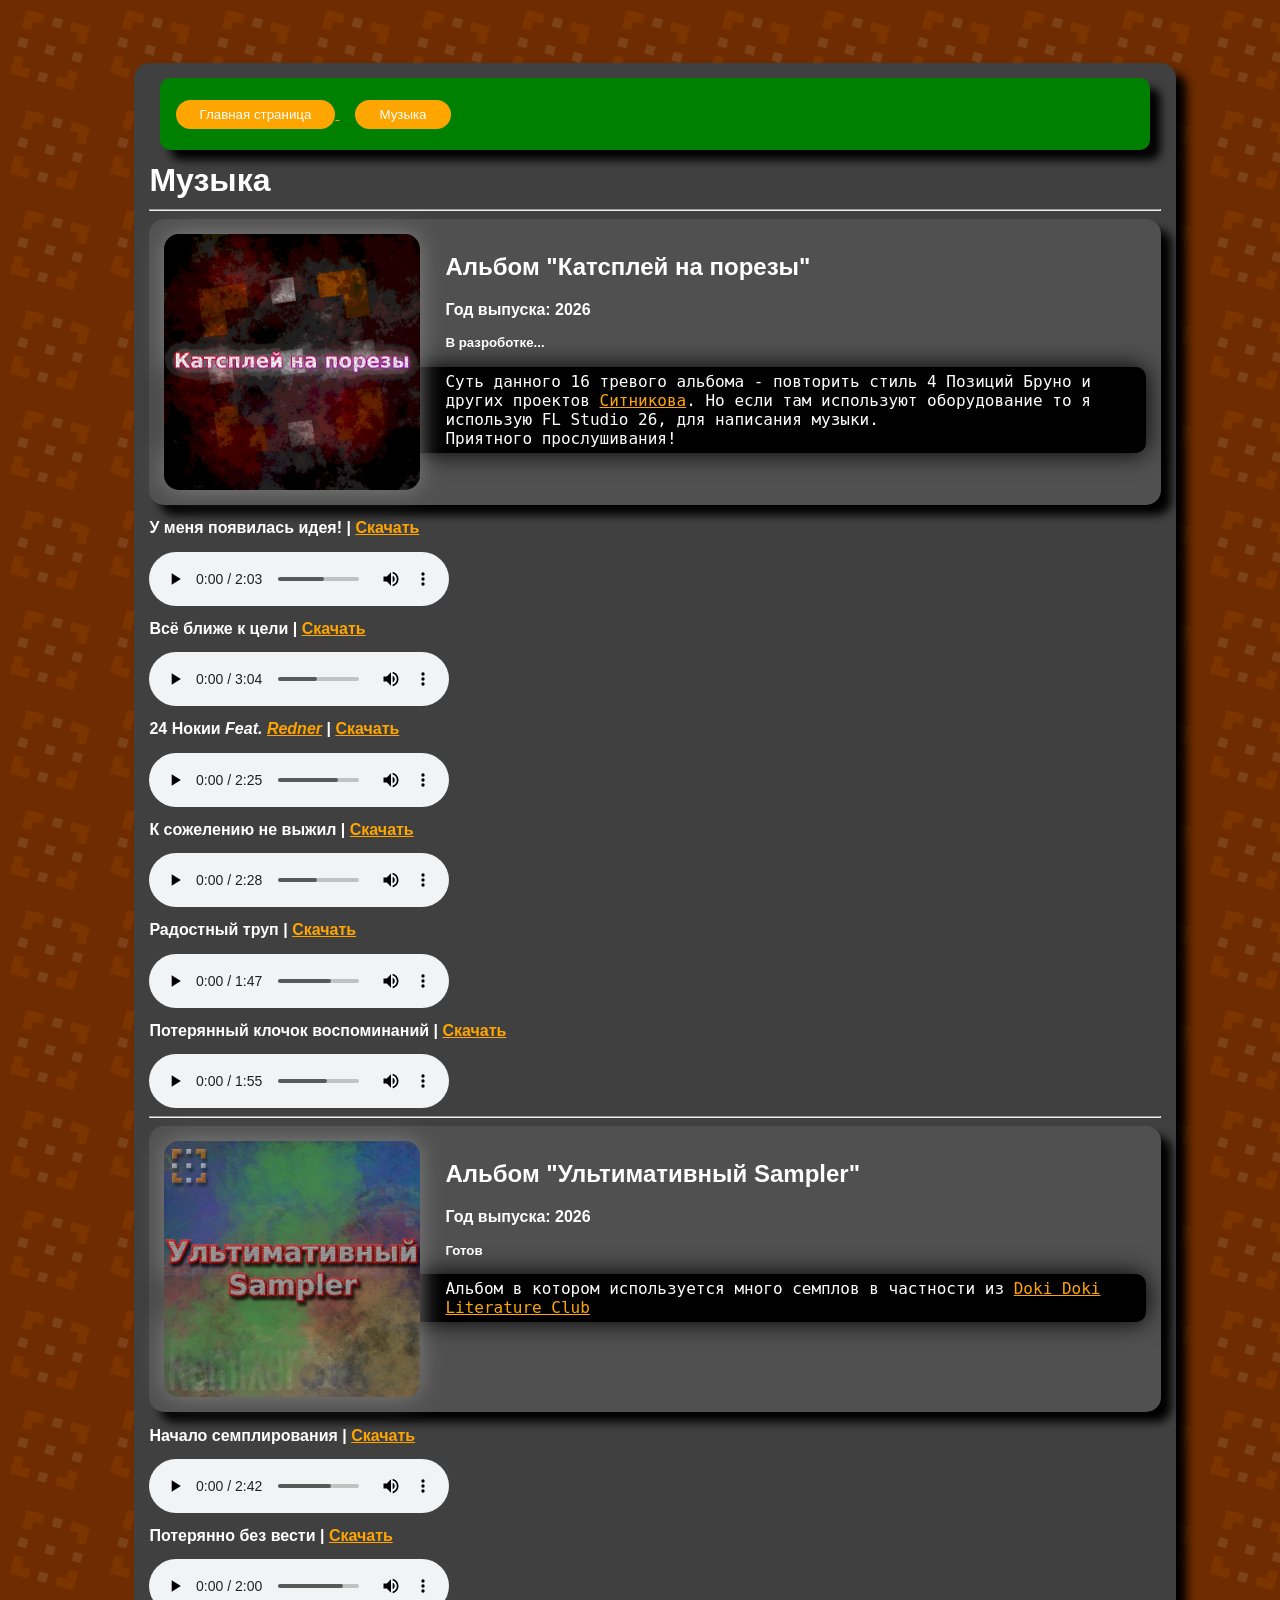
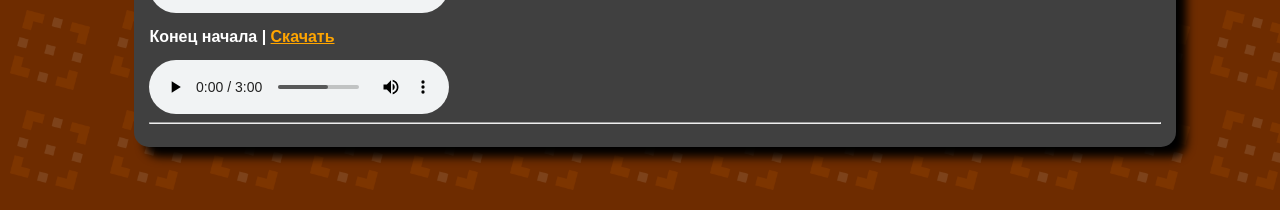
==== music.html @ 9b606dfc "Сайт создан" ====
<html>
    <head>
        <title>Музыка</title>
        <link rel="stylesheet" href="style.css">
    </head>
    <body>
        <div class="mainbox">
            <div class="upbox" style="background-color: green;">
                <a href="index.html">
                    <button class="upbuttons">Главная страница</button>
                </a>
                <a href="music.html">
                    <button class="upbuttons">Музыка</button>
                </a>
            </div>
            <h1>Музыка</h1>
            <hr>

            <div class="pofigbox">
                <img src="img/kats_na_pores.png" alt="", width="256">
                <div class="textblock">
                    <h2>Альбом <b>"Катсплей на порезы"</b></h2>
                    <h4>Год выпуска: 2026</h4>
                    <h5>В разроботке...</h5>
                    <p>Суть данного 16 тревого альбома - повторить стиль 4 Позиций Бруно и других проектов <a href="https://genius.com/artists/Aleksandr-sitnikov-rus", target="_blank">Ситникова</a>. Но если там используют оборудование то я использую FL Studio 26, для написания музыки.<br>Приятного прослушивания!</p>  
                </div>
            </div>

            <h4>У меня появилась идея! | <a href="aud/1/1.mp3" download="CubeRUB - У меня появилась идея! - Катсплей на порезы">Скачать</a></h4>
            <audio src="aud/1/1.mp3" controls></audio>
            
            <h4>Всё ближе к цели | <a href="aud/1/2.mp3" download="CubeRUB - Всё ближе к цели - Катсплей на порезы">Скачать</a></h4>
            <audio src="aud/1/2.mp3" controls></audio>
            
            <h4>24 Нокии <i>Feat. <a href="https://www.youtube.com/@SKVandRednerChannel", target="_blank">Redner</a></i> | <a href="aud/1/3.mp3" download="CubeRUB - 24 Нокии (Feat. Redner) - Катсплей на порезы">Скачать</a></h4>
            <audio src="aud/1/3.mp3" controls></audio>
            
            <h4>К сожелению не выжил | <a href="aud/1/4.mp3" download="CubeRUB - К сожелению не выжил - Катсплей на порезы">Скачать</a></h4>
            <audio src="aud/1/4.mp3" controls></audio>
            
            <h4>Радостный труп | <a href="aud/1/5.mp3" download="CubeRUB - Радостный труп - Катсплей на порезы">Скачать</a></h4>
            <audio src="aud/1/5.mp3" controls></audio>

            <h4>Потерянный клочок воспоминаний | <a href="aud/1/6.mp3" download="CubeRUB - Потерянный клочок воспоминаний - Катсплей на порезы">Скачать</a></h4>
            <audio src="aud/1/6.mp3" controls></audio>
            
            <hr>

            <div class="pofigbox">
                <img src="img/yltimat_sampler.png" alt="", width="256">
                <div class="textblock">
                    <h2>Альбом <b>"Ультимативный Sampler"</b></h2>
                    <h4>Год выпуска: 2026</h4>
                    <h5>Готов</h5>
                    <p>Альбом в котором используется много семплов в частности из <a href="https://ddlc.moe/">Doki Doki Literature Club</a></p>  
                </div>
            </div>
            
            <h4>Начало семплирования | <a href="aud/2/1.mp3" download="CubeRUB - Начало семплирования - Ультимативный Sampler">Скачать</a></h4>
            <audio src="aud/2/1.mp3" controls></audio>

            <h4>Потерянно без вести | <a href="aud/2/2.mp3" download="CubeRUB - Потерянно без вести - Ультимативный Sampler">Скачать</a></h4>
            <audio src="aud/2/2.mp3" controls></audio>

            <h4>Конец начала | <a href="aud/2/3.mp3" download="CubeRUB - Конец начала - Ультимативный Sampler">Скачать</a></h4>
            <audio src="aud/2/3.mp3" controls></audio>

            <hr>
        </div>
    </body>
</html>
---- style.css ----
body {
    background-repeat: repeat;
    background-image: url("img/Tile.png");
    background-size: 100px;
}
.mainbox {
    border-radius: 15px;
    background-color: rgb(64 64 64 / 255);
    box-shadow: 1cap 10px 10px black;
    width: 80%;
    padding: 15px;
    margin-top: 5%;
    margin-bottom: 5%;
    margin-left: 10%;
    text-align: left;

}
.upbox {
    border-radius: 10px;
    background-color: darkblue;
    box-shadow: 1cap 10px 10px black;
    width: 98%;
    height: 72px;
    margin-left: 1%;
    text-align: left;
    align-content: center;
    line-height: 64px;
    column-count: 64px;
}
.pofigbox {
    background-color: rgb(80, 80, 80);
    padding: 15px;
    border-radius: 15px;
    box-shadow: 1cap 10px 10px black;
}
.pofigbox img{
    float: left;
    border-radius: 15px;
    margin-right: 25px;
    box-shadow: 0 0px 25px gray;
}
.textblock {
    display: block;
}
.textblock h2 {
    line-height: 25px;
}
.textblock h4 {
    line-height: 20px;
}
.textblock p {
    font-family: 'DeJavu Sans Mono';
    color: white;
    padding: 5px;
    background-color: black;
    border-radius: 10px;
    box-shadow: 0 0px 25px black;
}
a {
    color: orange;
    background-color: transparent;
    transition: ease 0.15s;
}
a:hover {
    color: white;
    background-color: transparent;
}
.textblock a:active {
    color: darkorange;
    background-color: transparent;
}
.pofigbox::after{
    content: "";
    display: table;
    clear: both;
}
.upbuttons {
    border-radius: 25px;
    height: 40%;
    padding-right: 24px;
    padding-left: 24px;
    margin-left: 16px;
    color: white;
    background-color: orange;
    border-width: 0px;
    transition: ease 0.15s;
}
.upbuttons:hover {
    color: black;
    background-color: white;
    cursor: pointer;
}
.upbuttons:active {
    background-color: orange;
    color: white;
}
h1 {
    color: white;
    font-family: 'Segoe UI', Tahoma, Geneva, Verdana, sans-serif;
    line-height: 16px;
}
h2 {
    color: white;
    font-family: 'Segoe UI', Tahoma, Geneva, Verdana, sans-serif;
    line-height: 8px;
}
h3 {
    color: white;
    font-family: 'Segoe UI', Tahoma, Geneva, Verdana, sans-serif;
    line-height: 6px;
}
h4 {
    color: white;
    font-family: 'Segoe UI', Tahoma, Geneva, Verdana, sans-serif;
    line-height: 4px;
}
h5 {
    color: white;
    font-family: 'Segoe UI', Tahoma, Geneva, Verdana, sans-serif;
    line-height: 2px;
}
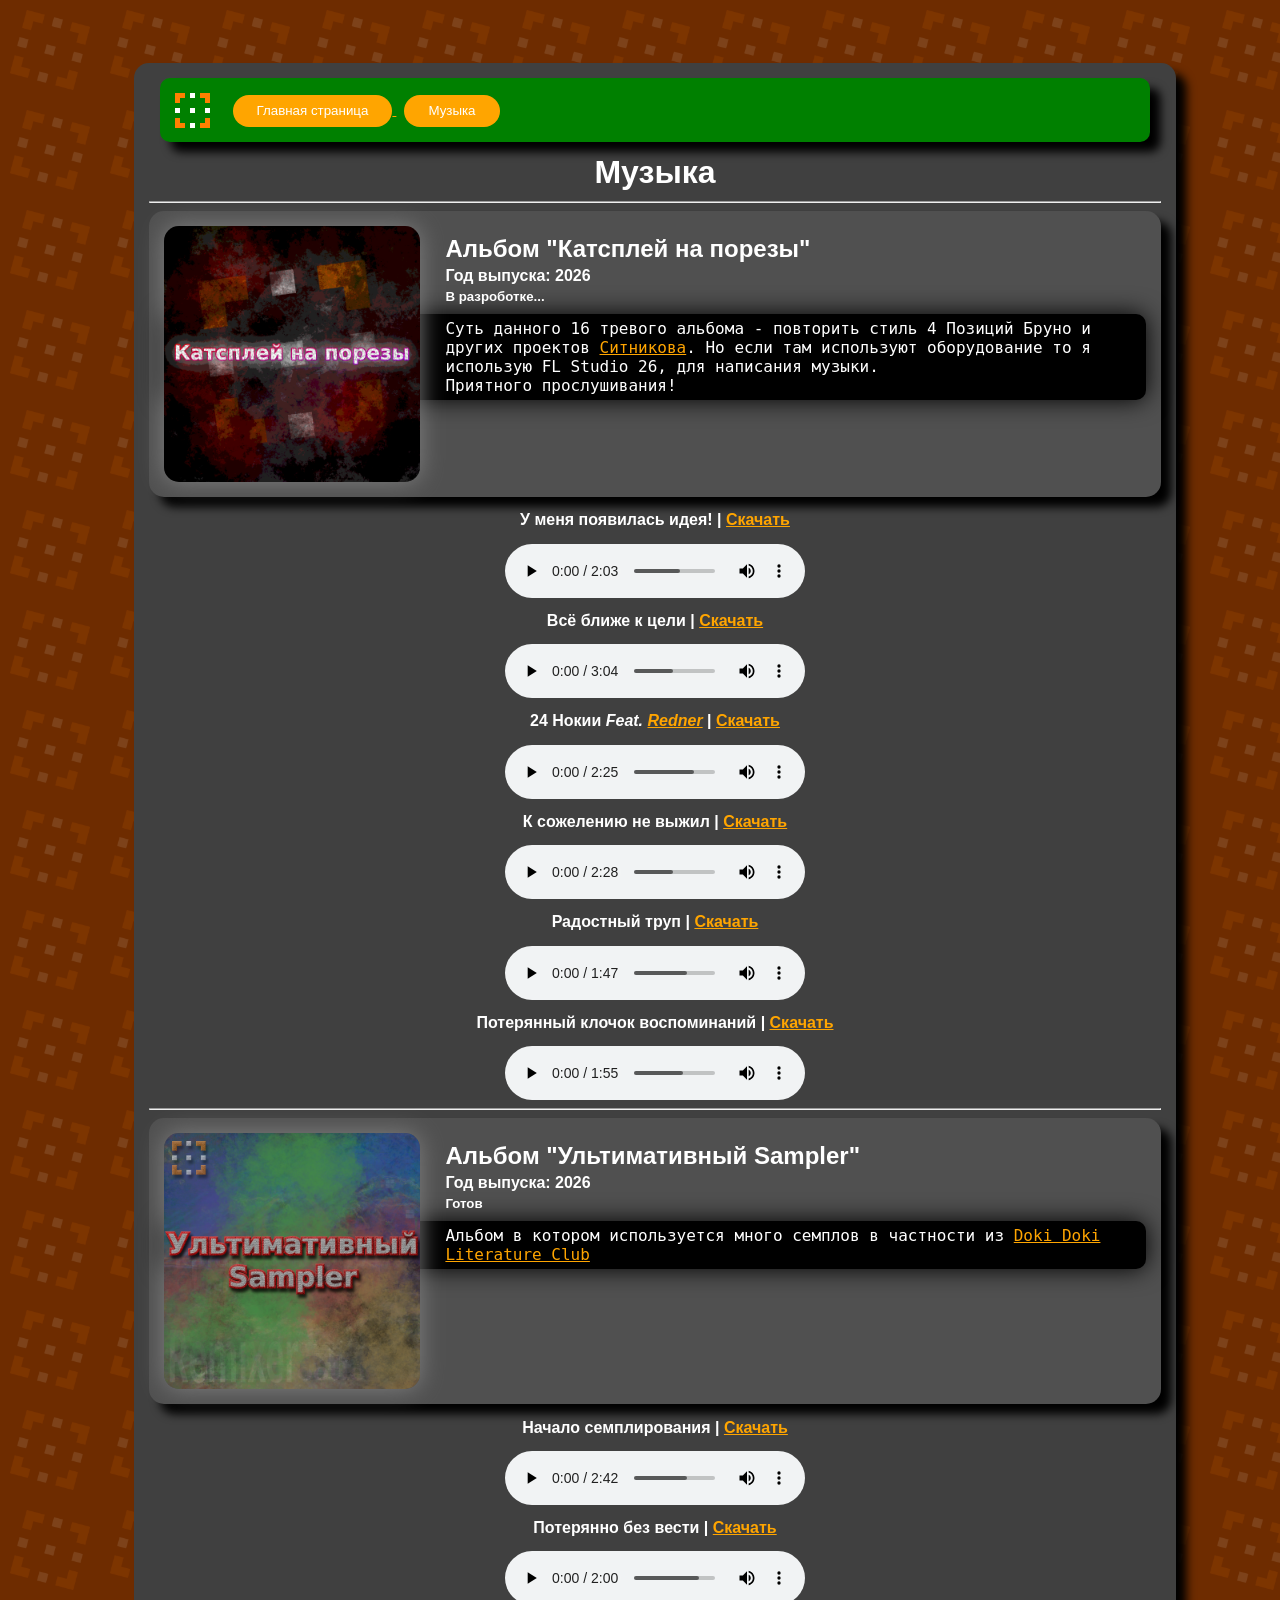
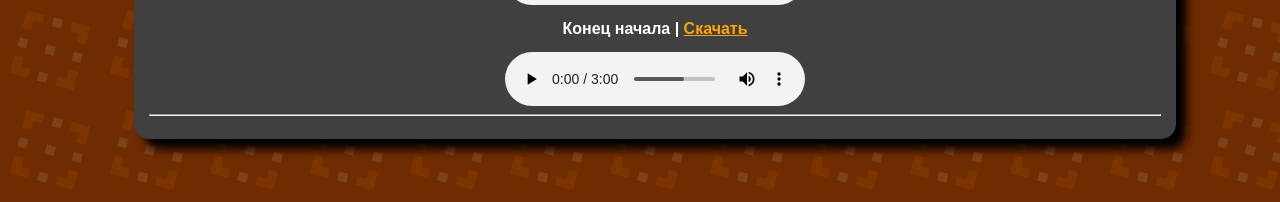
==== commit 8d8c1721: "Коректировка дизайна сайта" ====
--- a/music.html
+++ b/music.html
@@ -2,10 +2,12 @@
     <head>
         <title>Музыка</title>
         <link rel="stylesheet" href="style.css">
+        <link rel="icon" href="/icon.png">
     </head>
     <body>
         <div class="mainbox">
             <div class="upbox" style="background-color: green;">
+                <img src="icon.png" alt="Иконка сайта" width="35">
                 <a href="index.html">
                     <button class="upbuttons">Главная страница</button>
                 </a>
--- a/style.css
+++ b/style.css
@@ -12,26 +12,49 @@
     margin-top: 5%;
     margin-bottom: 5%;
     margin-left: 10%;
-    text-align: left;
-
+    text-align: center;
 }
 .upbox {
     border-radius: 10px;
     background-color: darkblue;
     box-shadow: 1cap 10px 10px black;
     width: 98%;
-    height: 72px;
+    height: 64px;
     margin-left: 1%;
     text-align: left;
-    align-content: center;
     line-height: 64px;
     column-count: 64px;
+}
+.upbox img {
+    padding: 15px;
+    float: left;
+}
+.upbox button {
+    border-radius: 25px;
+    height: 50%;
+    padding-right: 24px;
+    padding-left: 24px;
+    margin-left: 8px;
+    color: white;
+    background-color: orange;
+    border-width: 0px;
+    transition: ease 0.15s;
+}
+.upbox button:hover {
+    color: black;
+    background-color: white;
+    cursor: pointer;
+}
+.upbox button:active {
+    background-color: orange;
+    color: white;
 }
 .pofigbox {
     background-color: rgb(80, 80, 80);
     padding: 15px;
     border-radius: 15px;
     box-shadow: 1cap 10px 10px black;
+    text-align: left;
 }
 .pofigbox img{
     float: left;
@@ -44,9 +67,16 @@
 }
 .textblock h2 {
     line-height: 25px;
+    margin: 10px;
+    margin-bottom: 0px;
 }
 .textblock h4 {
     line-height: 20px;
+    margin: 10px;
+    margin-top: 5px;
+}
+.textblock h5 {
+    margin: 10px;
 }
 .textblock p {
     font-family: 'DeJavu Sans Mono';
@@ -74,26 +104,6 @@
     display: table;
     clear: both;
 }
-.upbuttons {
-    border-radius: 25px;
-    height: 40%;
-    padding-right: 24px;
-    padding-left: 24px;
-    margin-left: 16px;
-    color: white;
-    background-color: orange;
-    border-width: 0px;
-    transition: ease 0.15s;
-}
-.upbuttons:hover {
-    color: black;
-    background-color: white;
-    cursor: pointer;
-}
-.upbuttons:active {
-    background-color: orange;
-    color: white;
-}
 h1 {
     color: white;
     font-family: 'Segoe UI', Tahoma, Geneva, Verdana, sans-serif;
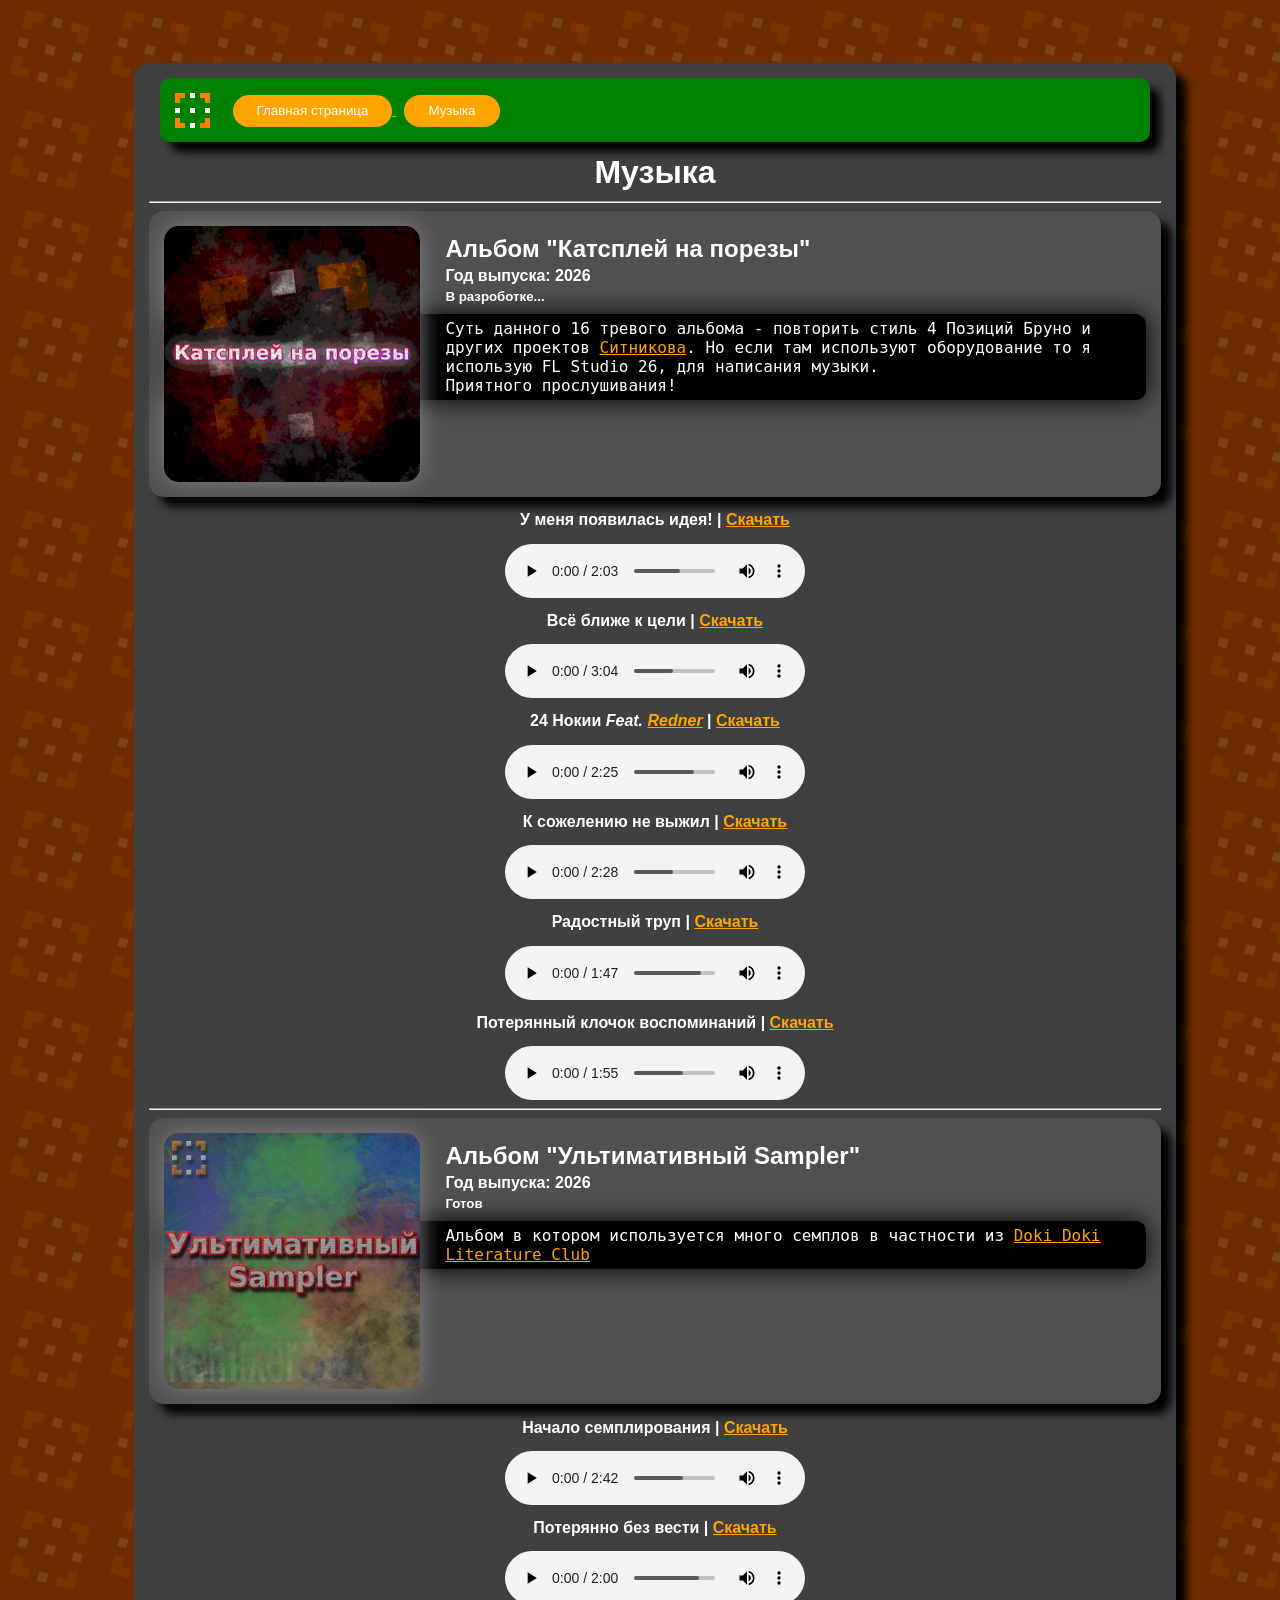
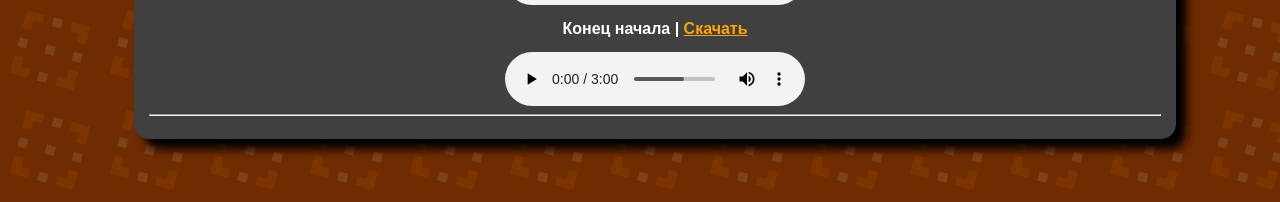
==== commit d832e845: "Добавленна иконка сайта" ====
--- a/music.html
+++ b/music.html
@@ -2,7 +2,7 @@
     <head>
         <title>Музыка</title>
         <link rel="stylesheet" href="style.css">
-        <link rel="icon" href="/icon.png">
+        <link rel="icon" href="icon.png">
     </head>
     <body>
         <div class="mainbox">
--- a/style.css
+++ b/style.css
@@ -129,4 +129,3 @@
     font-family: 'Segoe UI', Tahoma, Geneva, Verdana, sans-serif;
     line-height: 2px;
 }
-
